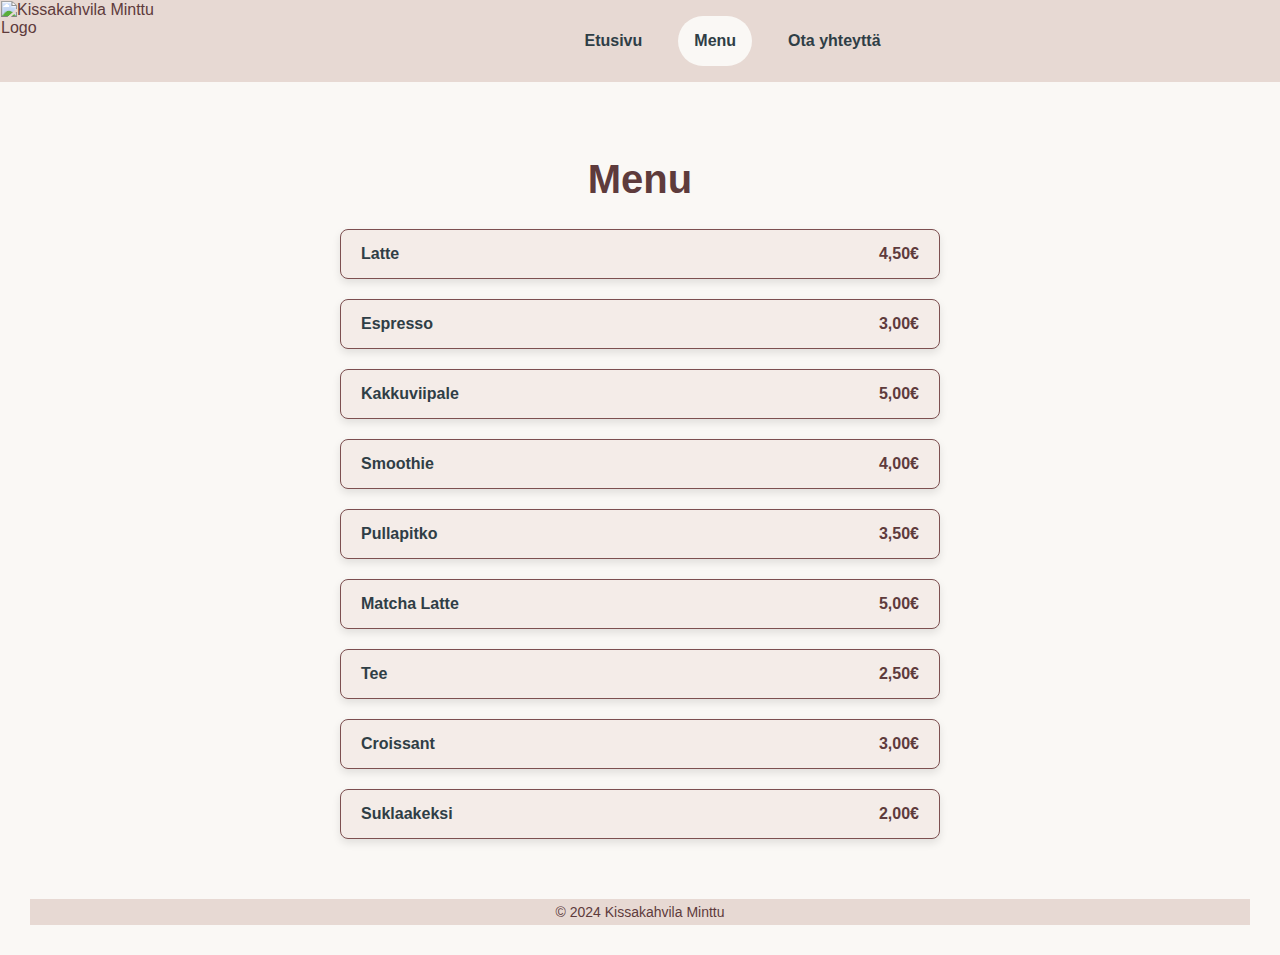
==== menu.html @ b127e133 "Add files via upload" ====
<!DOCTYPE html>
<html lang="fi">
<head>
    <meta charset="UTF-8">
    <meta name="viewport" content="width=device-width, initial-scale=1.0">
    <title>Kissakahvila Minttu - Menu</title>
    <link rel="stylesheet" href="menustyle.css">
</head>
<body>
    <header>
        <img src="kuvat/logo.png" alt="Kissakahvila Minttu Logo" id="logo">
        <nav>
            <a href="index.html">Etusivu</a>
            <a href="menu.html" class="active">Menu</a>
            <a href="otayhteytta.html">Ota yhteyttä</a>
        </nav>
    </header>
    <main>
        <h1>Menu</h1>
        <div class="menu-container">
            <div class="menu-item">
                <span>Latte</span>
                <span>4,50€</span>
            </div>
            <div class="menu-item">
                <span>Espresso</span>
                <span>3,00€</span>
            </div>
            <div class="menu-item">
                <span>Kakkuviipale</span>
                <span>5,00€</span>
            </div>
            <div class="menu-item">
                <span>Smoothie</span>
                <span>4,00€</span>
            </div>
            <div class="menu-item">
                <span>Pullapitko</span>
                <span>3,50€</span>
            </div>
            <div class="menu-item">
                <span>Matcha Latte</span>
                <span>5,00€</span>
            </div>
            <div class="menu-item">
                <span>Tee</span>
                <span>2,50€</span>
            </div>
            <div class="menu-item">
                <span>Croissant</span>
                <span>3,00€</span>
            </div>
            <div class="menu-item">
                <span>Suklaakeksi</span>
                <span>2,00€</span>
            </div>
        </div>
    </main>
    <footer>
        © 2024 Kissakahvila Minttu
    </footer>
</body>
</html>
---- menustyle.css ----
body {
    background-color: #FAF8F5;
    font-family: "Trebuchet MS", Helvetica, sans-serif;
    color: #5E3B3C;
    padding: 30px;
    margin: 0;
}

header {
    background-color: #E7D9D3;
    position: fixed;
    top: 0;
    left: 0;
    right: 0;
    padding: 1px;
    box-sizing: border-box;
    display: flex;
    justify-content: flex-start;
    align-items: center;
    width: 100%;
}

header img {
    height: 80px;
    margin-right: 20px;
}

nav {
    display: flex;
    justify-content: center;
    gap: 20px;
    width: 100%;
}

nav a {
    text-decoration: none;
    color: #2F3E46;
    padding: 16px;
    font-weight: bold;
    font-family: "Trebuchet MS", Helvetica, sans-serif;
}

nav a:hover {
    background-color: #FAF8F5;
    font-weight: bold;
    font-size: 16px;
    border-radius: 30px;
}

nav a.active {
    background-color: #FAF8F5;
    color: #2F3E46;
    font-weight: bold;
    border-radius: 30px;
}

main {
    padding: 100px 20px 20px 20px;
}

h1 {
    text-align: center;
    font-size: 40px;
}

.menu-container {
    display: flex;
    flex-direction: column;
    gap: 20px;
    margin: 20px auto;
    max-width: 600px;
}

.menu-item {
    background-color: #F4ECE8;
    padding: 15px 20px;
    border: 1px solid #7D4F50;
    border-radius: 8px;
    box-shadow: 0px 4px 8px rgba(0, 0, 0, 0.1);
    display: flex;
    justify-content: space-between;
    align-items: center;
    font-size: 16px;
    font-weight: bold;
    color: #2F3E46;
}

.menu-item:hover {
    transform: scale(1.02);
    box-shadow: 0px 6px 12px rgba(0, 0, 0, 0.15);
}

.menu-item span:last-child {
    color: #5E3B3C;
    font-weight: bold;
}

footer {
    text-align: center;
    background-color: #E7D9D3;
    padding: 5px 0;
    margin-top: 20px;
    font-size: 14px;
    color: #5E3B3C;
}
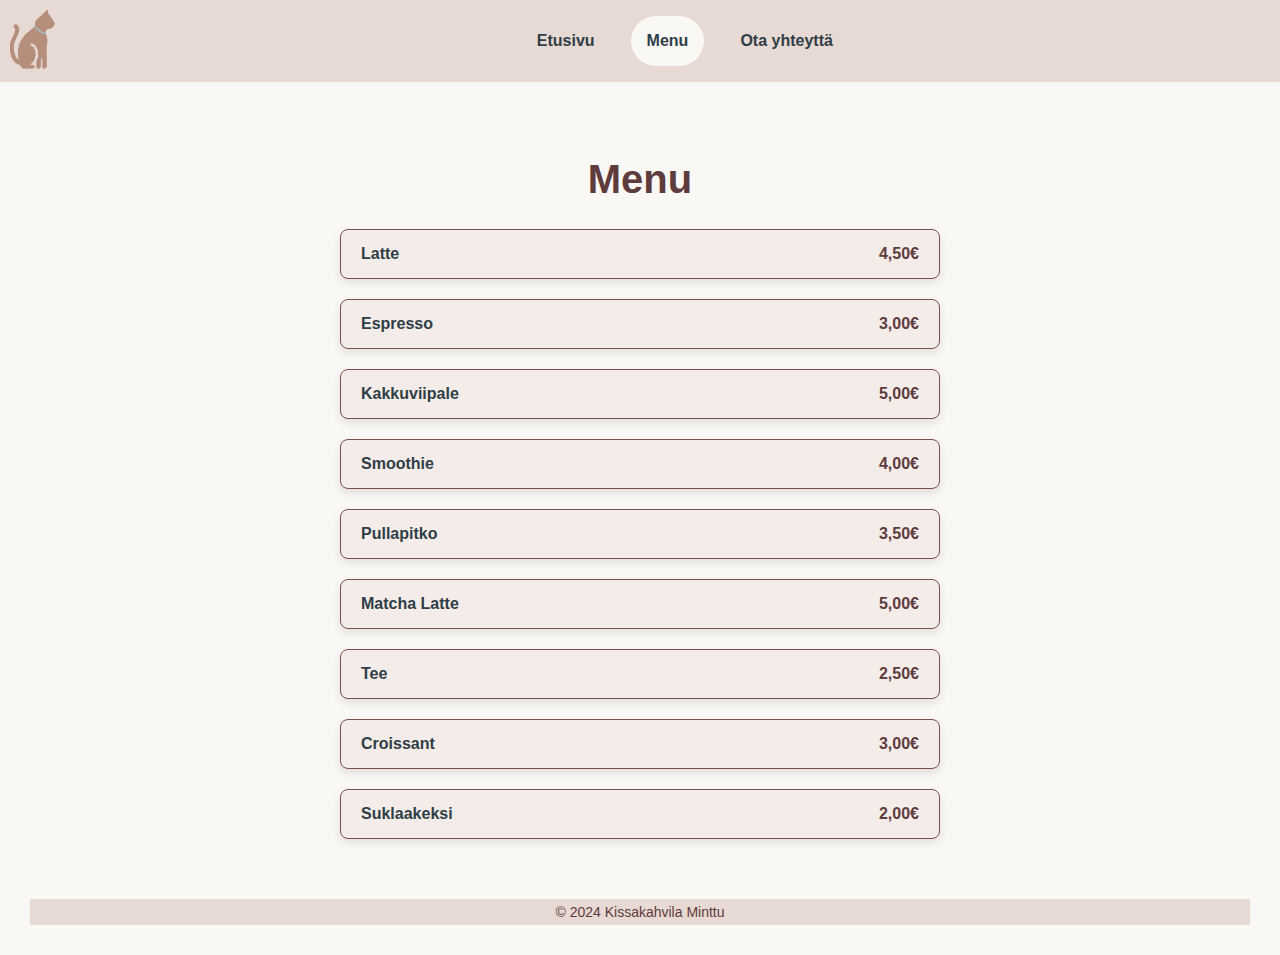
==== commit d40ffeb9: "Update menu.html" ====
--- a/menu.html
+++ b/menu.html
@@ -8,7 +8,7 @@
 </head>
 <body>
     <header>
-        <img src="kuvat/logo.png" alt="Kissakahvila Minttu Logo" id="logo">
+        <img src="kuvat/logo.PNG" alt="Kissakahvila Minttu Logo" id="logo">
         <nav>
             <a href="index.html">Etusivu</a>
             <a href="menu.html" class="active">Menu</a>
